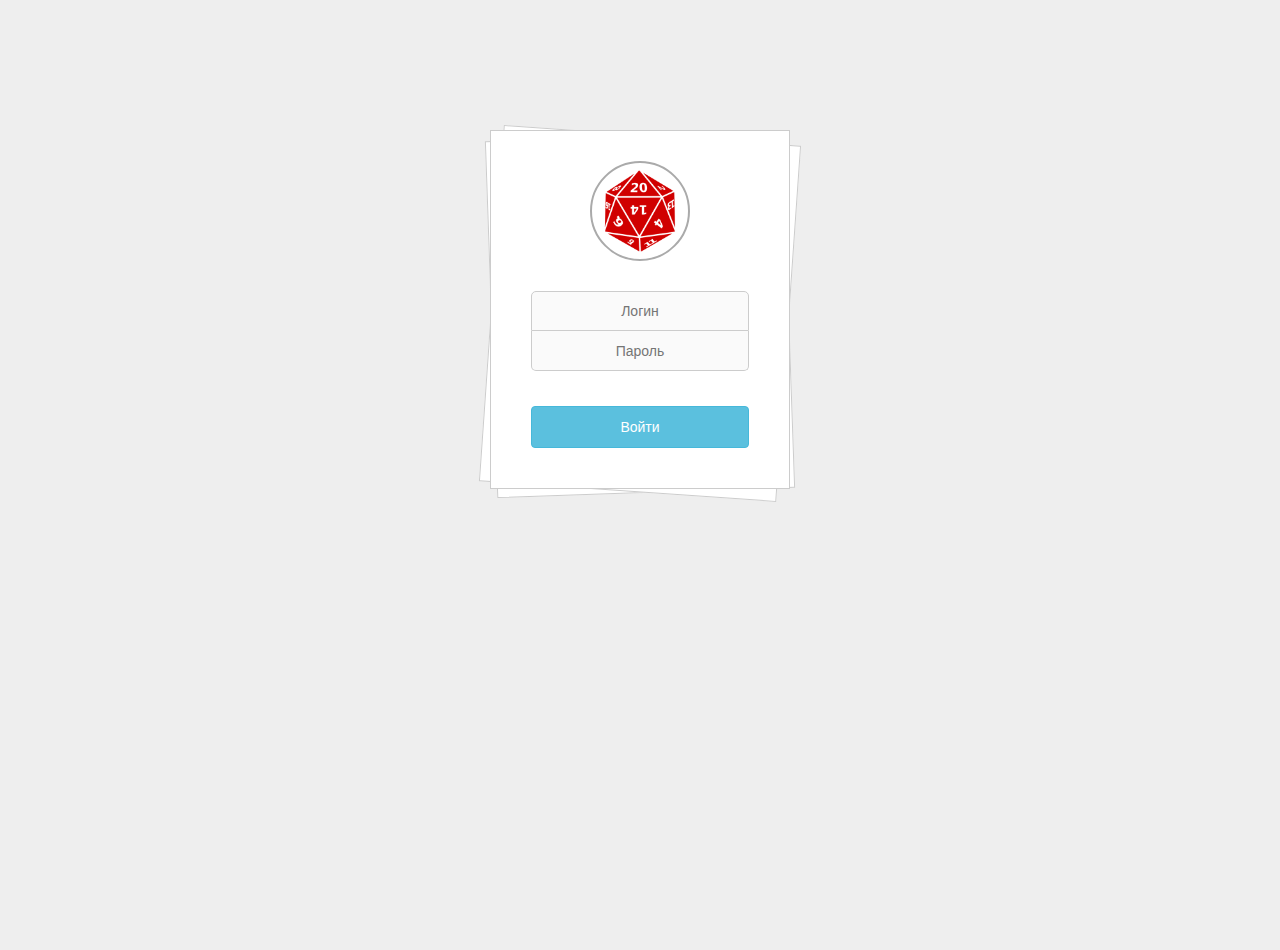
==== rpgSys/Index.html @ 54735d77 "free push [broken]" ====
﻿<!DOCTYPE html>
<html>
<head>
    <meta charset="utf-8">
    <meta http-equiv="X-UA-Compatible" content="IE=edge">
    <meta name="viewport" content="width=device-width, initial-scale=1">
    <meta name="description" content="">
    <meta name="author" content="">
    <title>SysD12</title>
    <link rel="shortcut icon" href="/Img/favicon.ico" type="image/x-icon">
    <link rel="icon" href="/Img/favicon.ico" type="image/x-icon">
    <!-- Bootstrap Core CSS -->
    <link href="Bootstrap/css/bootstrap.min.css" rel="stylesheet">
    <!-- Custom CSS -->
    <link href="Bootstrap/css/sb-admin.css" rel="stylesheet">
    <!-- Morris Charts CSS -->
    <link href="Bootstrap/css/plugins/morris.css" rel="stylesheet">
    <!-- Custom Fonts -->
    <link href="Bootstrap/font-awesome/css/font-awesome.min.css" rel="stylesheet" type="text/css">

    <link href="Bootstrap/css/logincss.css" rel="stylesheet" type="text/css">
    <!-- HTML5 Shim and Respond.js IE8 support of HTML5 elements and media queries -->
    <!-- WARNING: Respond.js doesn't work if you view the page via file:// -->
    <!--[if lt IE 9]>
        <script src="https://oss.maxcdn.com/libs/html5shiv/3.7.0/html5shiv.js"></script>
        <script src="https://oss.maxcdn.com/libs/respond.js/1.4.2/respond.min.js"></script>
    <![endif]-->
</head>
<body>
    <div class="container">
        <div class="login-container">
            <div id="output"></div>
            <div class="avatar"></div>
            <div class="form-box">
                <form action="" method="get">
                    <input name="user" type="text" placeholder="Логин">
                    <input name="psw" type="password" placeholder="Пароль">
                    <label id="hMsg"></label>
                    <button class="btn btn-info btn-block login" type="submit">Войти</button>
                </form>
            </div>
        </div>

    </div>
    <!-- jQuery -->
    <script src="Bootstrap/js/jquery.js"></script>
    <!-- Bootstrap Core JavaScript -->
    <script src="Bootstrap/js/bootstrap.min.js"></script>
    <!-- Login JavaScript -->
    <script src="Bootstrap/js/loginjs.js"></script>
</body>
</html>
---- rpgSys/Bootstrap/css/sb-admin.css ----
/*!
 * Start Bootstrap - SB Admin Bootstrap Admin Template (http://startbootstrap.com)
 * Code licensed under the Apache License v2.0.
 * For details, see http://www.apache.org/licenses/LICENSE-2.0.
 */

/* Global Styles */

body {
    margin-top: 100px;
    background-color: #222;
}

@media(min-width:768px) {
    body {
        margin-top: 50px;
    }
}

#wrapper {
    padding-left: 0;
}

#page-wrapper {
    width: 100%;
    padding: 0;
    background-color: #fff;
}

.huge {
    font-size: 50px;
    line-height: normal;
}

@media(min-width:768px) {
    #wrapper {
        padding-left: 225px;
    }

    #page-wrapper {
        padding: 10px;
    }
}

/* Top Navigation */

.top-nav {
    padding: 0 15px;
}

.top-nav>li {
    display: inline-block;
    float: left;
}

.top-nav>li>a {
    padding-top: 15px;
    padding-bottom: 15px;
    line-height: 20px;
    color: #999;
}

.top-nav>li>a:hover,
.top-nav>li>a:focus,
.top-nav>.open>a,
.top-nav>.open>a:hover,
.top-nav>.open>a:focus {
    color: #fff;
    background-color: #000;
}

.top-nav>.open>.dropdown-menu {
    float: left;
    position: absolute;
    margin-top: 0;
    border: 1px solid rgba(0,0,0,.15);
    border-top-left-radius: 0;
    border-top-right-radius: 0;
    background-color: #fff;
    -webkit-box-shadow: 0 6px 12px rgba(0,0,0,.175);
    box-shadow: 0 6px 12px rgba(0,0,0,.175);
}

.top-nav>.open>.dropdown-menu>li>a {
    white-space: normal;
}

ul.message-dropdown {
    padding: 0;
    max-height: 250px;
    overflow-x: hidden;
    overflow-y: auto;
}

li.message-preview {
    width: 275px;
    border-bottom: 1px solid rgba(0,0,0,.15);
}

li.message-preview>a {
    padding-top: 15px;
    padding-bottom: 15px;
}

li.message-footer {
    margin: 5px 0;
}

ul.alert-dropdown {
    width: 200px;
}

/* Side Navigation */

@media(min-width:768px) {
    .side-nav {
        position: fixed;
        top: 51px;
        left: 225px;
        width: 225px;
        margin-left: -225px;
        border: none;
        border-radius: 0;
        overflow-y: auto;
        background-color: #222;
    }

    .side-nav>li>a {
        width: 225px;
    }

    .side-nav li a:hover,
    .side-nav li a:focus {
        outline: none;
        background-color: #000 !important;
    }
}

.side-nav>li>ul {
    padding: 0;
}

.side-nav>li>ul>li>a {
    display: block;
    padding: 10px 15px 10px 38px;
    text-decoration: none;
    color: #999;
}

.side-nav>li>ul>li>a:hover {
    color: #fff;
}

/* Flot Chart Containers */

.flot-chart {
    display: block;
    height: 400px;
}

.flot-chart-content {
    width: 100%;
    height: 100%;
}

/* Custom Colored Panels */

.huge {
    font-size: 40px;
}

.panel-green {
    border-color: #5cb85c;
}

.panel-green .panel-heading {
    border-color: #5cb85c;
    color: #fff;
    background-color: #5cb85c;
}

.panel-green a {
    color: #5cb85c;
}

.panel-green a:hover {
    color: #3d8b3d;
}

.panel-red {
    border-color: #d9534f;
}

.panel-red .panel-heading {
    border-color: #d9534f;
    color: #fff;
    background-color: #d9534f;
}

.panel-red a {
    color: #d9534f;
}

.panel-red a:hover {
    color: #b52b27;
}

.panel-yellow {
    border-color: #f0ad4e;
}

.panel-yellow .panel-heading {
    border-color: #f0ad4e;
    color: #fff;
    background-color: #f0ad4e;
}

.panel-yellow a {
    color: #f0ad4e;
}

.panel-yellow a:hover {
    color: #df8a13;
}
---- rpgSys/Bootstrap/css/plugins/morris.css ----
.morris-hover{position:absolute;z-index:1000}.morris-hover.morris-default-style{border-radius:10px;padding:6px;color:#666;background:rgba(255,255,255,0.8);border:solid 2px rgba(230,230,230,0.8);font-family:sans-serif;font-size:12px;text-align:center}.morris-hover.morris-default-style .morris-hover-row-label{font-weight:bold;margin:0.25em 0}
.morris-hover.morris-default-style .morris-hover-point{white-space:nowrap;margin:0.1em 0}
---- rpgSys/Bootstrap/css/logincss.css ----
﻿body{background: #eee url(http://subtlepatterns.com/patterns/geometry2.png);}
html,body{
    position: relative;
    height: 100%;
}

.login-container{
    position: relative;
    width: 300px;
    margin: 80px auto;
    padding: 20px 40px 40px;
    text-align: center;
    background: #fff;
    border: 1px solid #ccc;
}

#output{
    position: absolute;
    width: 300px;
    top: -75px;
    left: 0;
    color: #fff;
}

#output.alert-success{
    background: rgb(25, 204, 25);
}

#output.alert-danger{
    background: rgb(228, 105, 105);
}


.login-container::before,.login-container::after{
    content: "";
    position: absolute;
    width: 100%;height: 100%;
    top: 3.5px;left: 0;
    background: #fff;
    z-index: -1;
    -webkit-transform: rotateZ(4deg);
    -moz-transform: rotateZ(4deg);
    -ms-transform: rotateZ(4deg);
    border: 1px solid #ccc;

}

.login-container::after{
    top: 5px;
    z-index: -2;
    -webkit-transform: rotateZ(-2deg);
     -moz-transform: rotateZ(-2deg);
      -ms-transform: rotateZ(-2deg);

}

.avatar{
    width: 100px;height: 100px;
    margin: 10px auto 30px;
    border-radius: 100%;
    border: 2px solid #aaa;
    background-size: cover;
    background-image: url(../../Img/unknown.png);
}

.form-box input{
    width: 100%;
    padding: 10px;
    text-align: center;
    height:40px;
    border: 1px solid #ccc;
    background: #fafafa;
    transition:0.2s ease-in-out;

}

.form-box input:focus{
    outline: 0;
    background: #eee;
}

.form-box input[type="text"]{
    border-radius: 5px 5px 0 0;
}

.form-box input[type="password"]{
    border-radius: 0 0 5px 5px;
    border-top: 0;
}

.form-box button.login{
    margin-top:15px;
    padding: 10px 20px;
}

.animated {
  -webkit-animation-duration: 1s;
  animation-duration: 1s;
  -webkit-animation-fill-mode: both;
  animation-fill-mode: both;
}

@-webkit-keyframes fadeInUp {
  0% {
    opacity: 0;
    -webkit-transform: translateY(20px);
    transform: translateY(20px);
  }

  100% {
    opacity: 1;
    -webkit-transform: translateY(0);
    transform: translateY(0);
  }
}

@keyframes fadeInUp {
  0% {
    opacity: 0;
    -webkit-transform: translateY(20px);
    -ms-transform: translateY(20px);
    transform: translateY(20px);
  }

  100% {
    opacity: 1;
    -webkit-transform: translateY(0);
    -ms-transform: translateY(0);
    transform: translateY(0);
  }
}

.fadeInUp {
  -webkit-animation-name: fadeInUp;
  animation-name: fadeInUp;
}
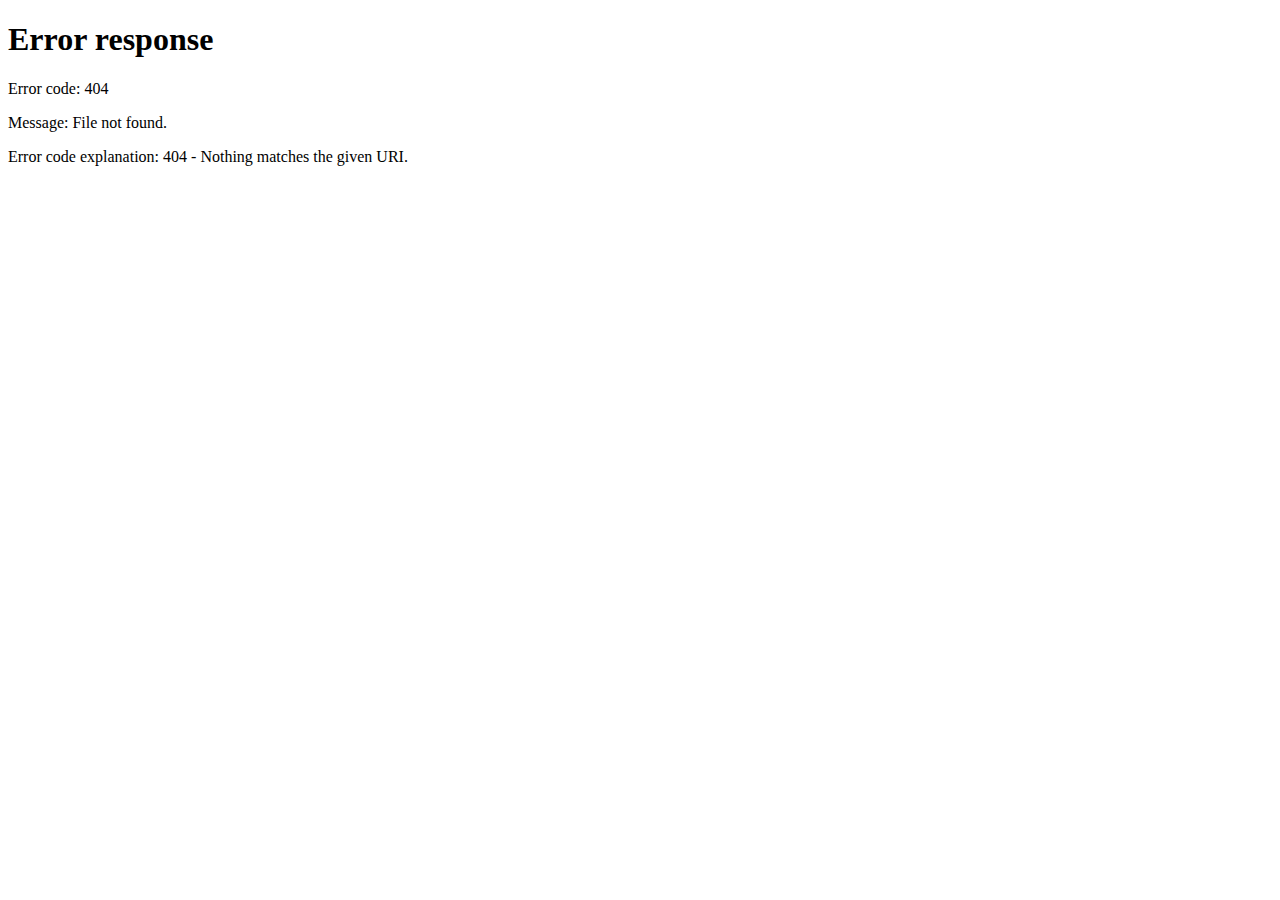
==== commit 97c2aee2: "Web Client: Template changed" ====
--- a/rpgSys/Index.html
+++ b/rpgSys/Index.html
@@ -2,51 +2,14 @@
 <html>
 <head>
     <meta charset="utf-8">
-    <meta http-equiv="X-UA-Compatible" content="IE=edge">
-    <meta name="viewport" content="width=device-width, initial-scale=1">
-    <meta name="description" content="">
-    <meta name="author" content="">
-    <title>SysD12</title>
+    <title>rpgSystem</title>
     <link rel="shortcut icon" href="/Img/favicon.ico" type="image/x-icon">
     <link rel="icon" href="/Img/favicon.ico" type="image/x-icon">
-    <!-- Bootstrap Core CSS -->
-    <link href="Bootstrap/css/bootstrap.min.css" rel="stylesheet">
-    <!-- Custom CSS -->
-    <link href="Bootstrap/css/sb-admin.css" rel="stylesheet">
-    <!-- Morris Charts CSS -->
-    <link href="Bootstrap/css/plugins/morris.css" rel="stylesheet">
-    <!-- Custom Fonts -->
-    <link href="Bootstrap/font-awesome/css/font-awesome.min.css" rel="stylesheet" type="text/css">
-
-    <link href="Bootstrap/css/logincss.css" rel="stylesheet" type="text/css">
-    <!-- HTML5 Shim and Respond.js IE8 support of HTML5 elements and media queries -->
-    <!-- WARNING: Respond.js doesn't work if you view the page via file:// -->
-    <!--[if lt IE 9]>
-        <script src="https://oss.maxcdn.com/libs/html5shiv/3.7.0/html5shiv.js"></script>
-        <script src="https://oss.maxcdn.com/libs/respond.js/1.4.2/respond.min.js"></script>
-    <![endif]-->
 </head>
 <body>
-    <div class="container">
-        <div class="login-container">
-            <div id="output"></div>
-            <div class="avatar"></div>
-            <div class="form-box">
-                <form action="" method="get">
-                    <input name="user" type="text" placeholder="Логин">
-                    <input name="psw" type="password" placeholder="Пароль">
-                    <label id="hMsg"></label>
-                    <button class="btn btn-info btn-block login" type="submit">Войти</button>
-                </form>
-            </div>
-        </div>
+<script type="text/javascript">
+    window.location.replace('/site/login');
+</script>
+</body>
 
-    </div>
-    <!-- jQuery -->
-    <script src="Bootstrap/js/jquery.js"></script>
-    <!-- Bootstrap Core JavaScript -->
-    <script src="Bootstrap/js/bootstrap.min.js"></script>
-    <!-- Login JavaScript -->
-    <script src="Bootstrap/js/loginjs.js"></script>
-</body>
 </html>
